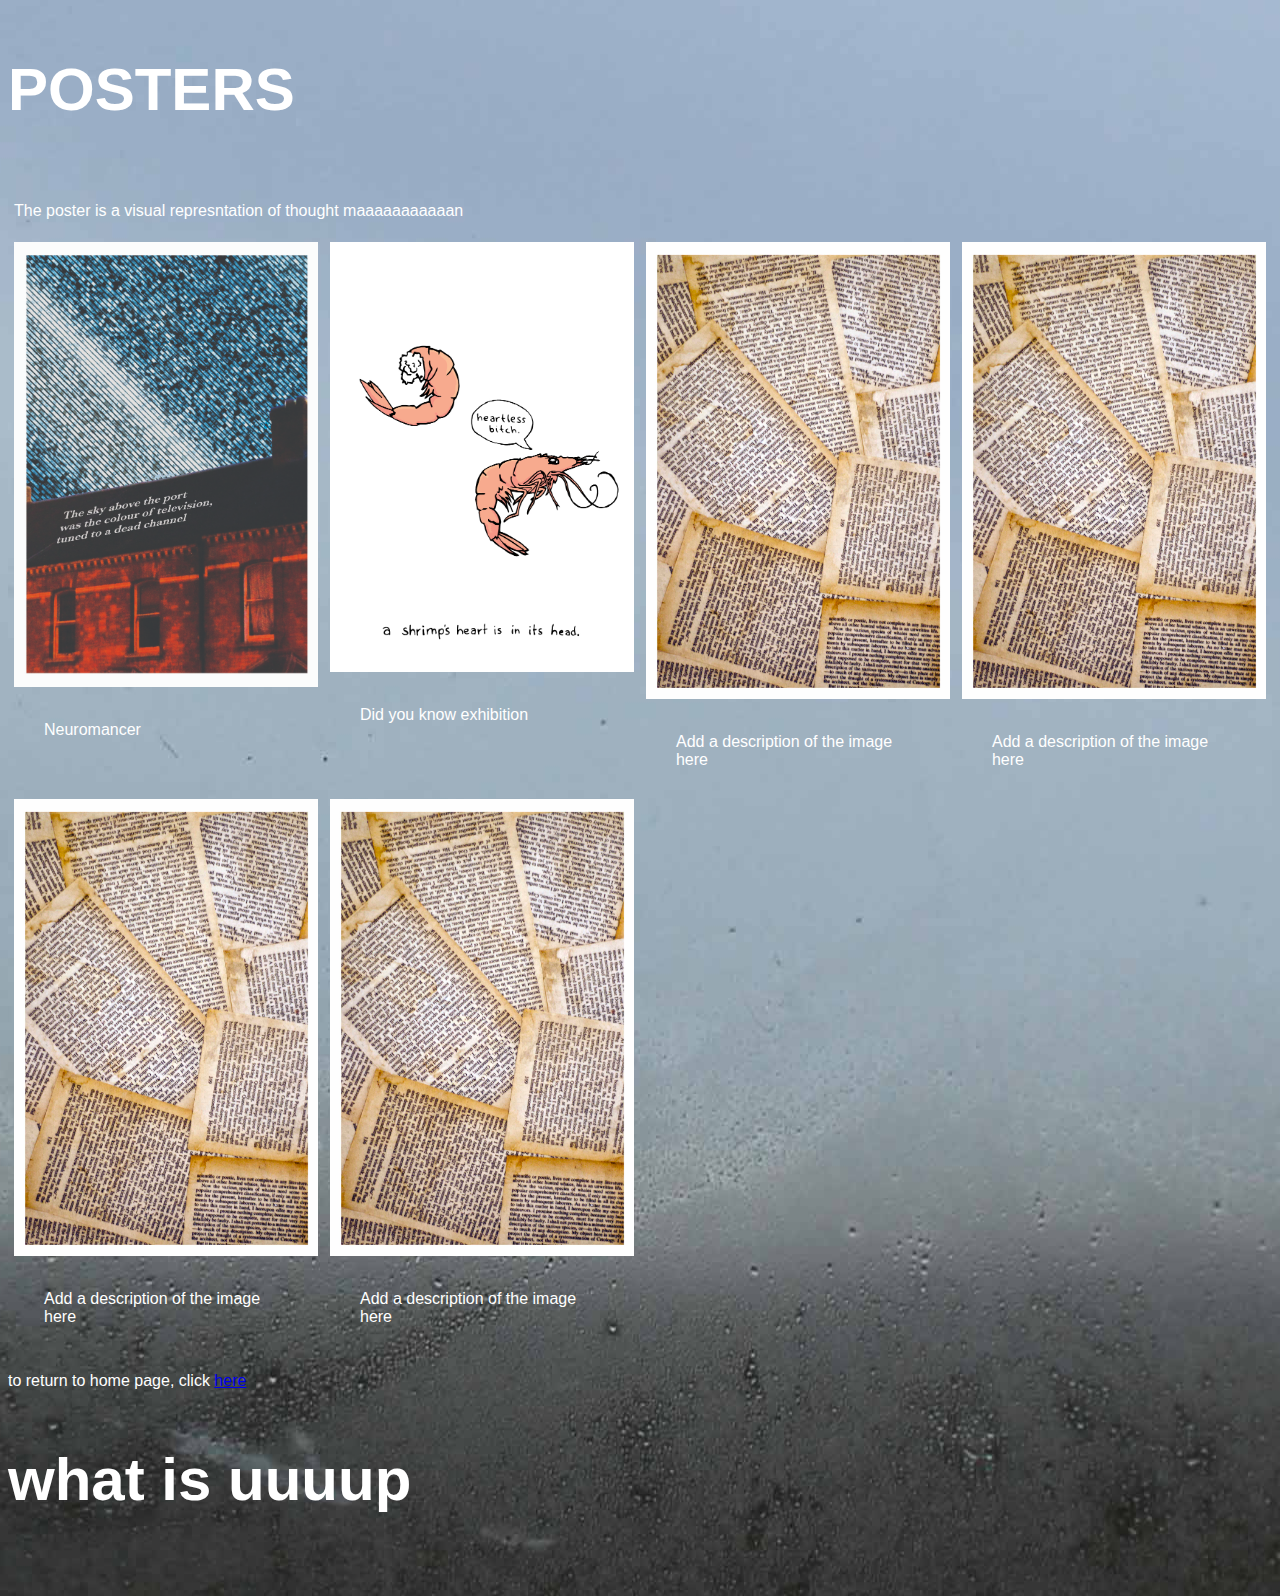
==== MOST RECENT/page3.html @ ff36537b "2nd upload" ====
<!DOCTYPE html>
<html>
<head>
<link href="styles3.css" rel="stylesheet" type="text/css"/>


</head>
<body>

<h3>POSTERS</h3>




<div style="padding:6px;">
  <p>The poster is a visual represntation of thought maaaaaaaaaaan</p>

</div>



<div class="responsive">
  <div class="gallery">
    <a target="_blank" href="neuromancer.jpg">
      <img src="neuromancer.jpg" alt="Forest" width="600" height="400">
    </a>
    <div class="desc">Neuromancer</div>
  </div>
</div>

<div class="responsive">
  <div class="gallery">
    <a target="_blank" href="shrimps-05.jpg">
      <img src="shrimps-05.jpg" alt="Northern Lights" width="600" height="400">
    </a>
    <div class="desc">Did you know exhibition</div>
  </div>
</div>

<div class="responsive">
  <div class="gallery">
    <a target="_blank" href="pages.jpg">
      <img src="pages.jpg" alt="Mountains" width="600" height="400">
    </a>
    <div class="desc">Add a description of the image here</div>
  </div>
</div>

<div class="responsive">
  <div class="gallery">
    <a target="_blank" href="pages.jpg">
      <img src="pages.jpg" alt="Mountains" width="600" height="400">
    </a>
    <div class="desc">Add a description of the image here</div>
  </div>
</div>

<div class="responsive">
  <div class="gallery">
    <a target="_blank" href="pages.jpg">
      <img src="pages.jpg" alt="Mountains" width="600" height="400">
    </a>
    <div class="desc">Add a description of the image here</div>
  </div>
</div>


<div class="responsive">
  <div class="gallery">
    <a target="_blank" href="pages.jpg">
      <img src="pages.jpg" alt="Mountains" width="600" height="400">
    </a>
    <div class="desc">Add a description of the image here</div>
  </div>
</div>

<div class="clearfix"></div>



<div class="module cap">
  <p>to return to home page, click
  	<a href="index.html">here</a></p>
</div>








  
<h3>what is uuuup</h3>

<br style="clear: both;">



</body>
</html>
---- MOST RECENT/styles3.css ----
body {
  
 

  background:
    url(CLOUDYBACKGROUND.jpg) center no-repeat ,
    url(CLOUDYBACKGROUND.jpg) repeat ;
    url(CLOUDYBACKGROUND.jpg) repeat y ;
    url(CLOUDYBACKGROUND.jpg) repeat ;
}

h2 {
  position: absolute;
  top: 45%;
  left: 54%;
	font-size: 20px;
  padding-right: : 100px;
  transform: translate(10%,10%);
  color: white;
  text-align: center;
  font-family: 'roboto', sans-serif, light;
}

h3 {
  position: auto;
  top: 45%;
  left: 54%;
  font-size: 60px;
   color: white;
  font-family: 'roboto', sans-serif, bold, italic;
   line-height: 100%;
  }



p {
color: white;
font-family: 'roboto', sans-serif, light;
}

div.gallery {
    border: 0px solid #ccc;
}

div.gallery:hover {
    border: 0px solid  #777;
}

div.gallery img {
    width: 100%;
    height: auto;
}

div.desc {
    padding: 30px;
    text-align: left;
    font-family: 'roboto', sans-serif, bold;
  color:white;
}

* {
    box-sizing: border-box;
}

.responsive {
    padding: 0 6px;
    float: left;
    width: 24.99999%;
}

@media only screen and (max-width: 700px){
    .responsive {
        width: 49.99999%;
        margin: 6px 0;
    }
}

@media only screen and (max-width: 500px){
    .responsive {
        width: 100%;
    }
}

.clearfix:after {
    content: "";
    display: table;
    clear: both;
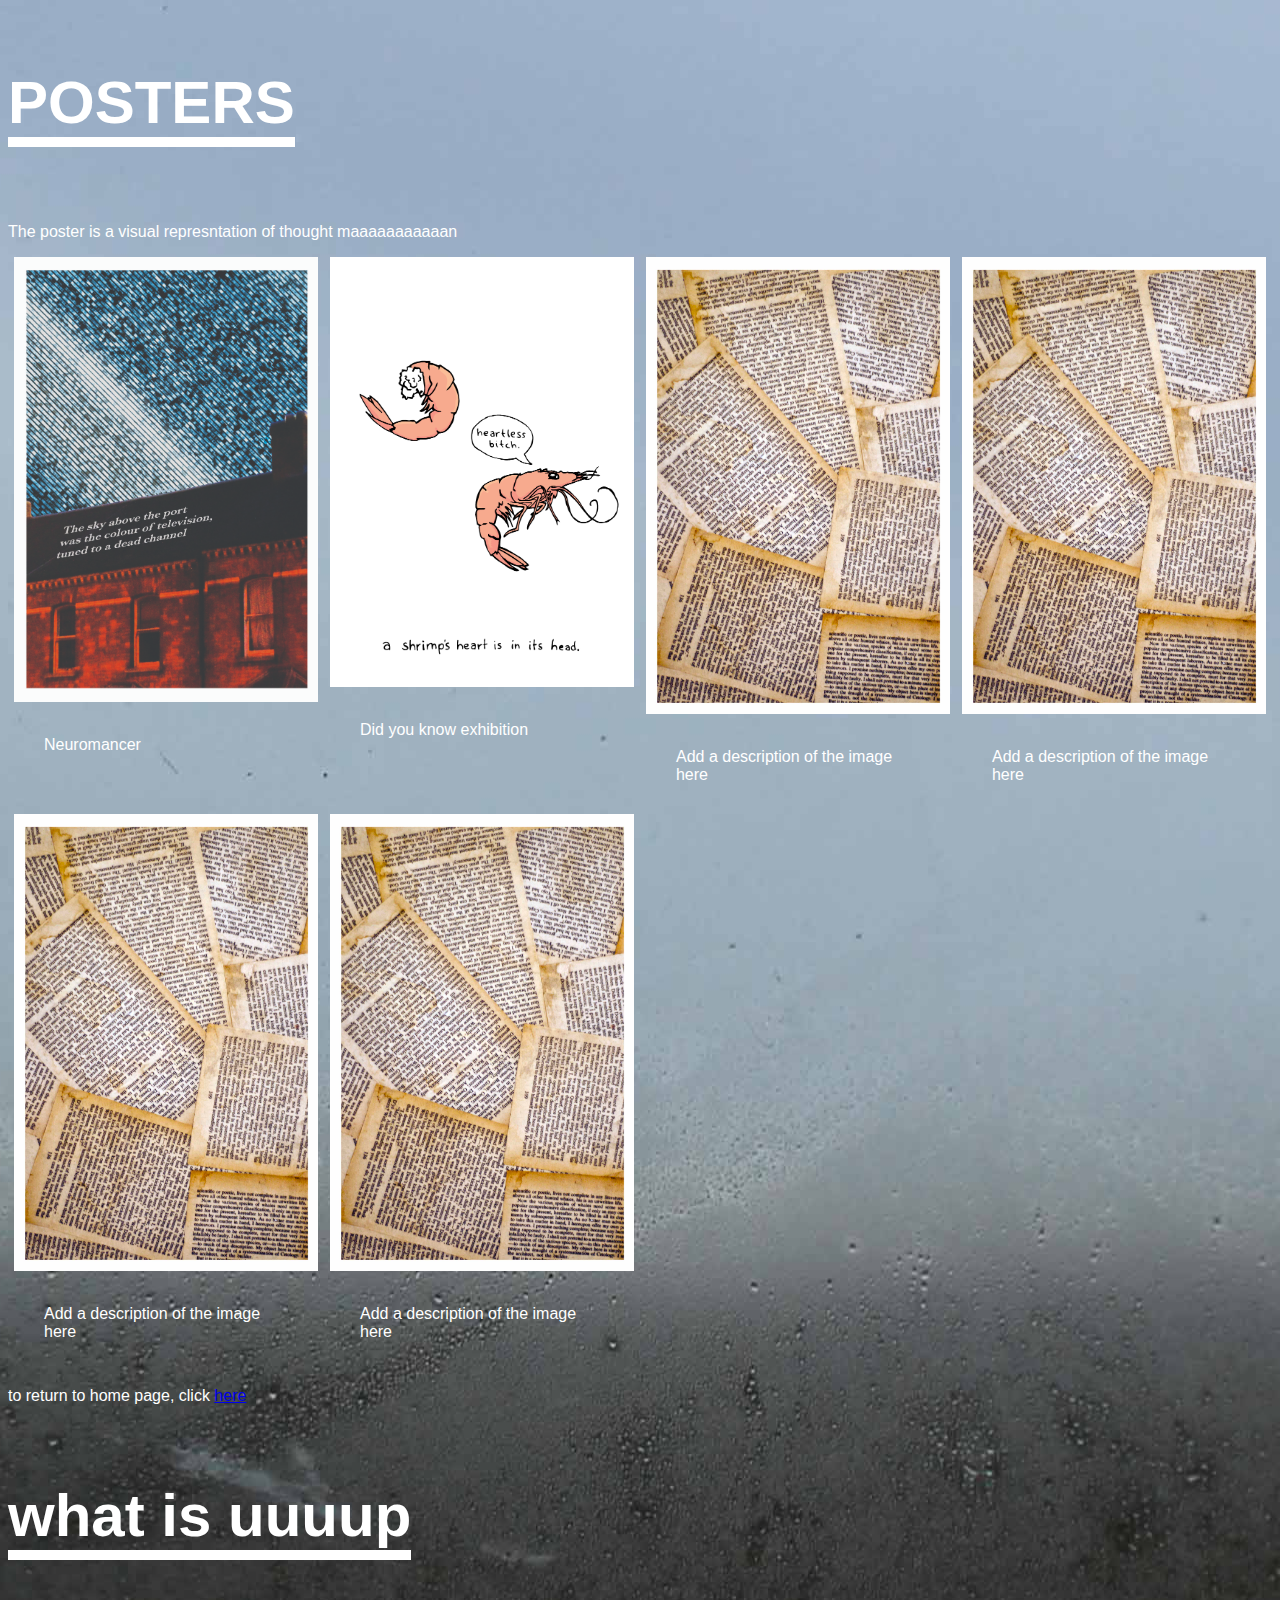
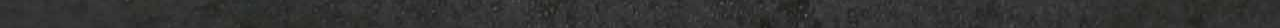
==== commit fcb42a76: "Commit 3 small index change" ====
--- a/MOST RECENT/page3.html
+++ b/MOST RECENT/page3.html
@@ -10,11 +10,8 @@
 <h3>POSTERS</h3>
 
 
-
-
-<div style="padding:6px;">
-  <p>The poster is a visual represntation of thought maaaaaaaaaaan</p>
-
+ 
+ <p>The poster is a visual represntation of thought maaaaaaaaaaan</p>
 </div>
 
 
--- a/MOST RECENT/styles3.css
+++ b/MOST RECENT/styles3.css
@@ -23,12 +23,13 @@
 
 h3 {
   position: auto;
+   display:inline-block;
   top: 45%;
   left: 54%;
   font-size: 60px;
    color: white;
   font-family: 'roboto', sans-serif, bold, italic;
-   line-height: 100%;
+border-bottom: 10px solid white;
   }
 
 
